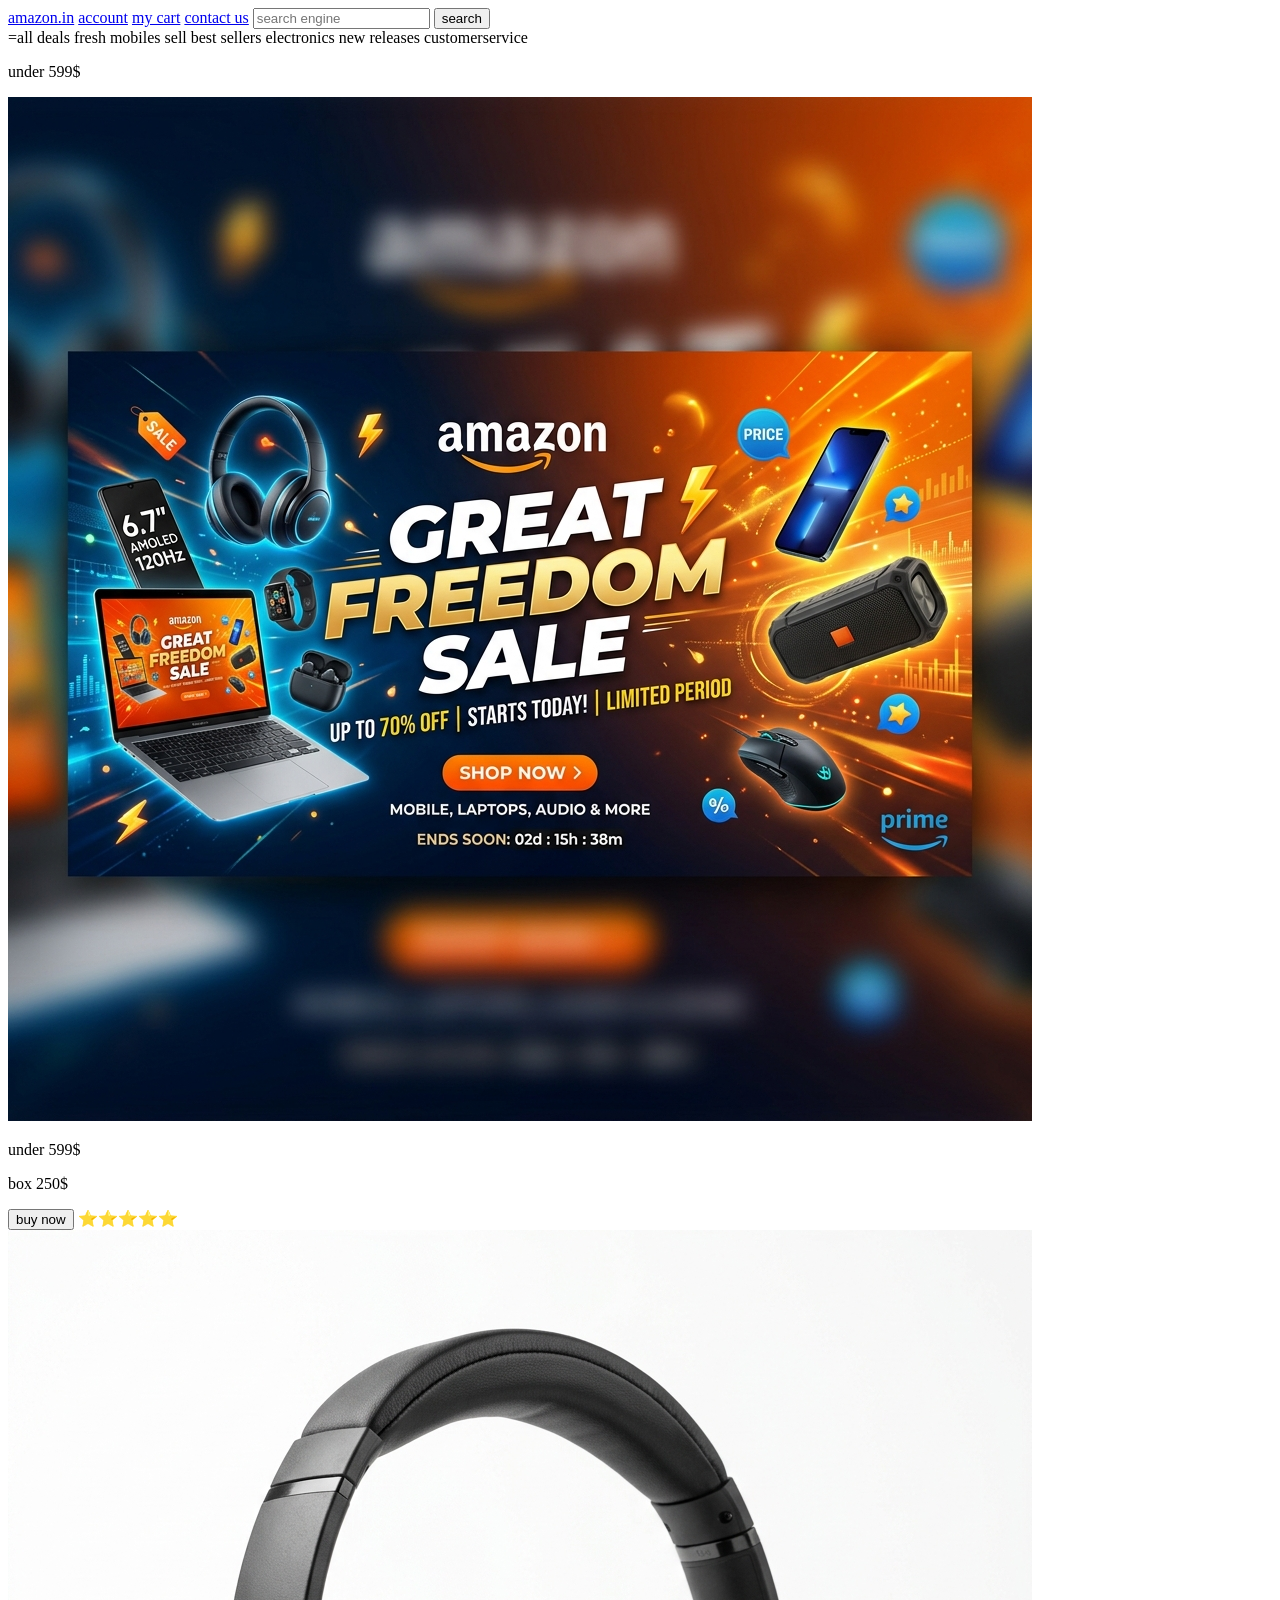
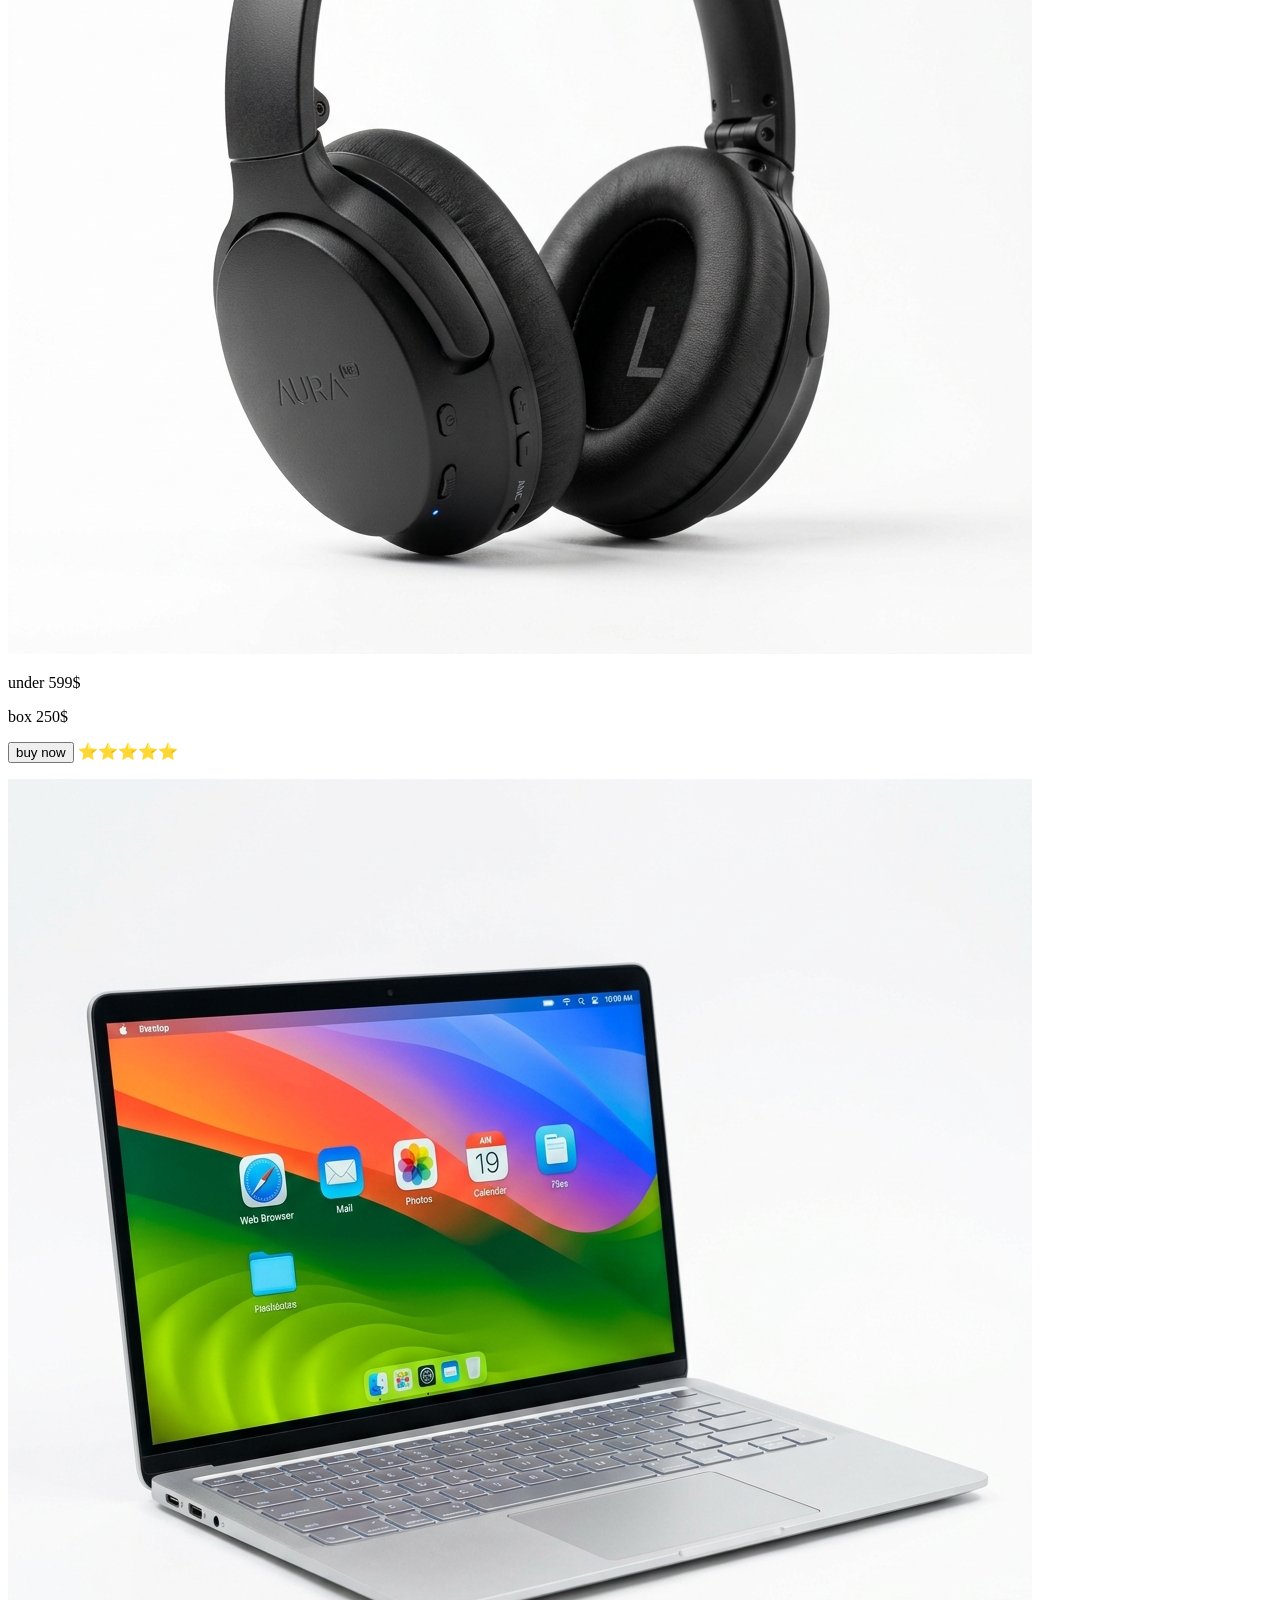
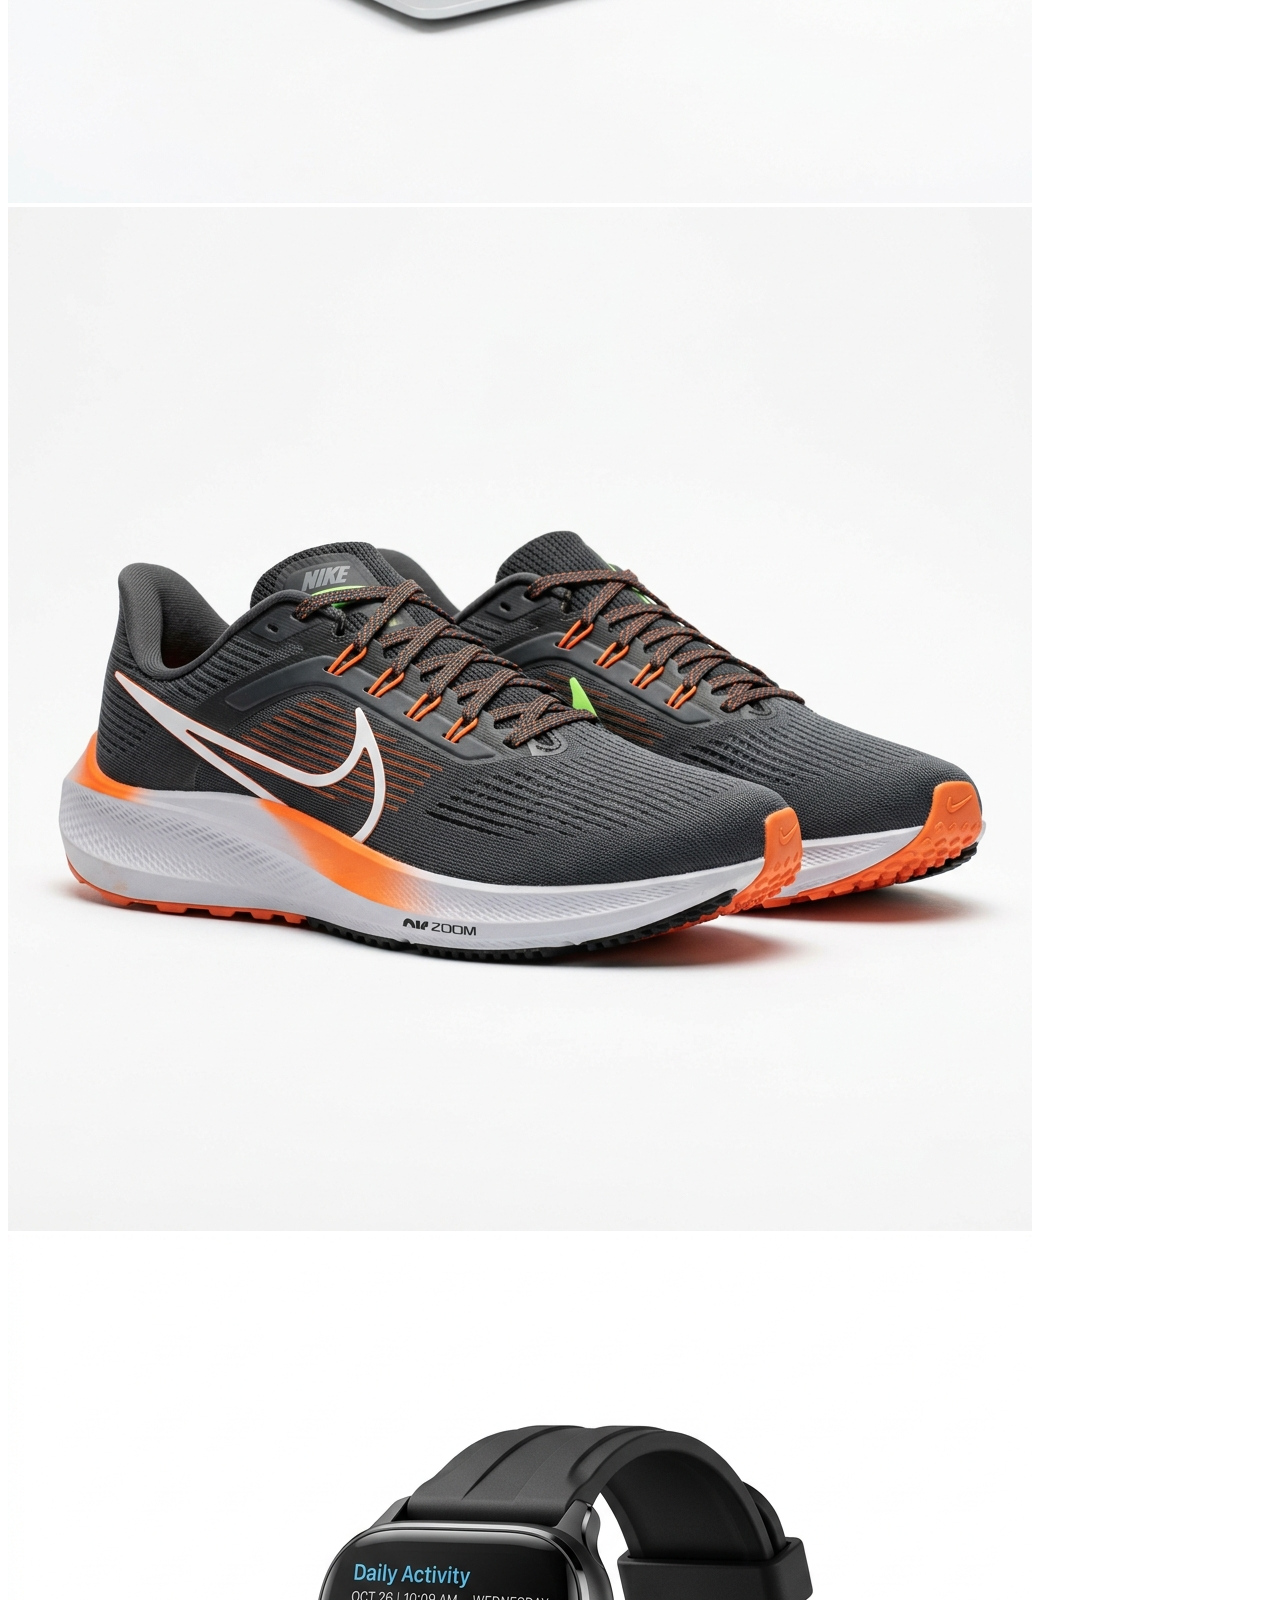
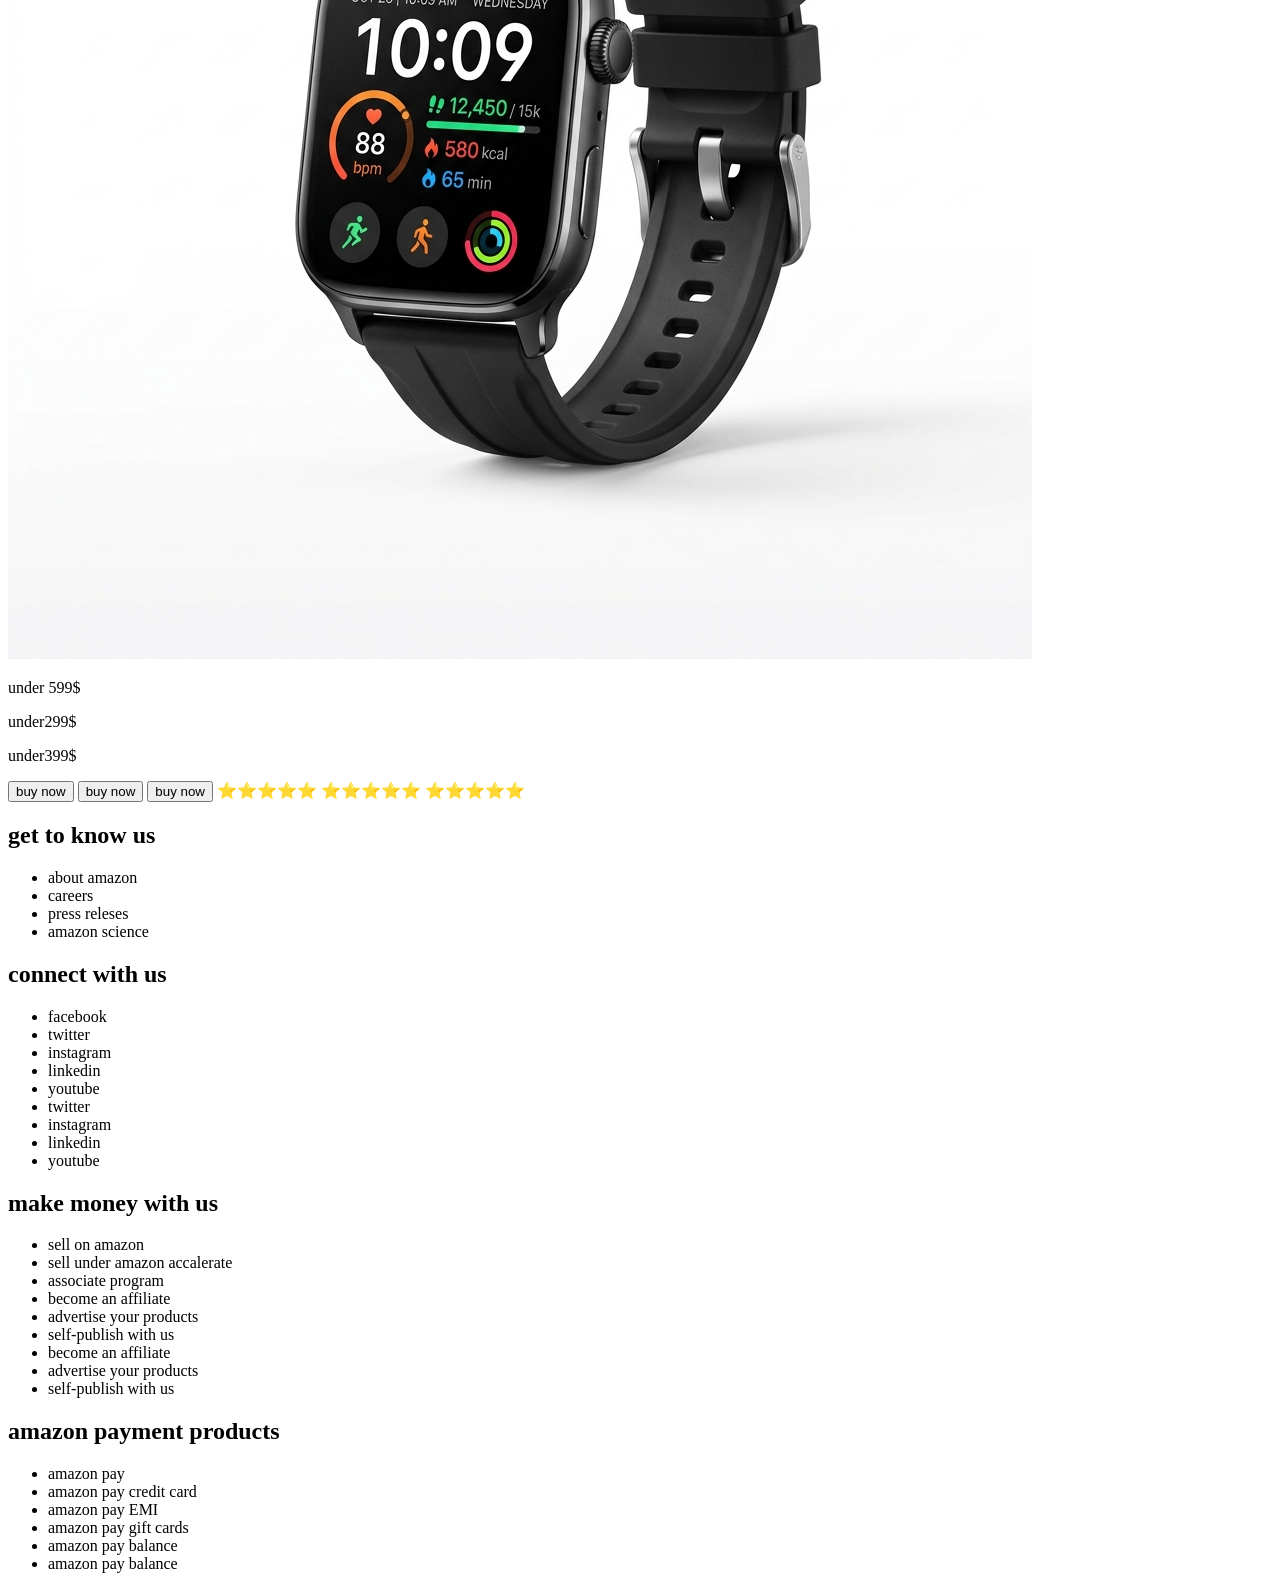
==== amazon display .html @ ffb290ef "add amazon display on working project" ====
<!DOCTYPE html>
<html lang="en">
<head>
    <meta charset="UTF-8">
    <meta name="viewport" content="width=device-width, initial-scale=1.0">
    <title>AMAZON.in</title>
    <link rel="stylesheet" href="amazon display.css">
</head>
<body>
   <header>
    <a href="https://www.amazon.in/" id="logo">amazon.in</a>
    <a href="https://www.amazon.in/ap/signin?openid.return_to=https%3A%2F%2Fwww.amazon.in%2F%3F%26tag%3Dgooghydrabk1-21%26ref%3Dnav_ya_signin%26adgrpid%3D155259813593%26hvpone%3D%26hvptwo%3D%26hvadid%3D815461296140%26hvpos%3D%26hvnetw%3Dg%26hvrand%3D3297329055635402047%26hvqmt%3De%26hvdev%3Dc%26hvdvcmdl%3D%26hvlocint%3D%26hvlocphy%3D9298492%26hvtargid%3Dkwd-64107830%26hydadcr%3D14452_2462829%26mcid%3De9c68a2d0f333bcaacd29ec00843c329%26hvocijid%3D3297329055635402047--%26hvexpln%3Dnav%26gad_source%3D1&openid.identity=http%3A%2F%2Fspecs.openid.net%2Fauth%2F2.0%2Fidentifier_select&openid.assoc_handle=inflex&openid.mode=checkid_setup&openid.claimed_id=http%3A%2F%2Fspecs.openid.net%2Fauth%2F2.0%2Fidentifier_select&openid.ns=http%3A%2F%2Fspecs.openid.net%2Fauth%2F2.0">account</a>
    <a href="https://www.amazon.in/gp/cart/view.html?ref_=nav_cart">my cart</a>
    <a class="contact" href="https://www.amazon.in/hz/contact-us/foresight/hub?ref_=nav_custrec_contact">contact us</a>
    <input placeholder="search engine">
    <button>search</button>
   </header>
   <main>
   <div id="main">
    <a>=all deals</a>
    <a>fresh</a>
     <a>mobiles</a>
      <a>sell</a>
       <a>best sellers</a>
        <a>electronics</a>
         <a>new releases</a>
          <a>customerservice</a> 
   </div>
   <div id="product">
    <p>under 599$</p>
    <img src="/image/image 1.png">
    <p>under 599$</p>
    <p>box 250$</p>
    <button>buy now</button>
    <a class="rating">⭐⭐⭐⭐⭐</a>
    
    
   </div>
   <div id="product2">
    <img src="/image/image 2.png">
    <p>under 599$</p>
    <p>box 250$</p>
    <button>buy now</button>
    <a class="rating">⭐⭐⭐⭐⭐</a>
    <p>
    
   </div>


    
    </div>
   
   <div id="product">
    <img src="/image/image 3.png">
    <img src="/image/image 4.png">
    <img src="/image/image 5.png">
    <p >under 599$  </p>
    <p> under299$</p>
    <p > under399$ </p>
    <button >buy now</button>
    <button >buy now</button>
    <button >buy now</button>
    <a class="rating">⭐⭐⭐⭐⭐</a>
    <a class="rating">⭐⭐⭐⭐⭐</a>
    <a class="rating">⭐⭐⭐⭐⭐</a>    
    
   </div>
   </main>
   <footer>
           <P>
            <h2> get to know us</h2>
            <ul>
                <li>
                   about amazon
                </li>
                <li>careers</li>
                <li>press releses</li>
                <li>amazon science</li>

            </ul>
            </P>
            <p>
               <h2>connect with us</h2>
               <ul>
                <li>facebook</li>
                <li>twitter</li>
                <li>instagram</li>
                <li>linkedin</li>
                <li>youtube</li>
                <li>twitter</li>
                <li>instagram</li>
                <li>linkedin</li>
                <li>youtube</li>
               </ul>
               </p>
               <p>
                <h2>make money with us</h2>
                <ul>
                    <li>sell on amazon</li>
                    <li>sell under amazon accalerate</li>
                    <li>associate program</li>
                    <li>become an affiliate</li>
                    <li>advertise your products</li>
                    <li>self-publish with us</li>
                    <li>become an affiliate</li>
                    <li>advertise your products</li>
                    <li>self-publish with us</li>
                </ul>
               </p>
                <p>
                    <h2>amazon payment products</h2>
                    <ul>
                        <li>amazon pay</li>
                        <li>amazon pay credit card</li>
                        <li>amazon pay EMI</li>
                        <li>amazon pay gift cards</li>
                        <li>amazon pay balance</li>
                        <li>amazon pay balance</li>
                    </ul>
                    </p>
           
   </footer>

</html>
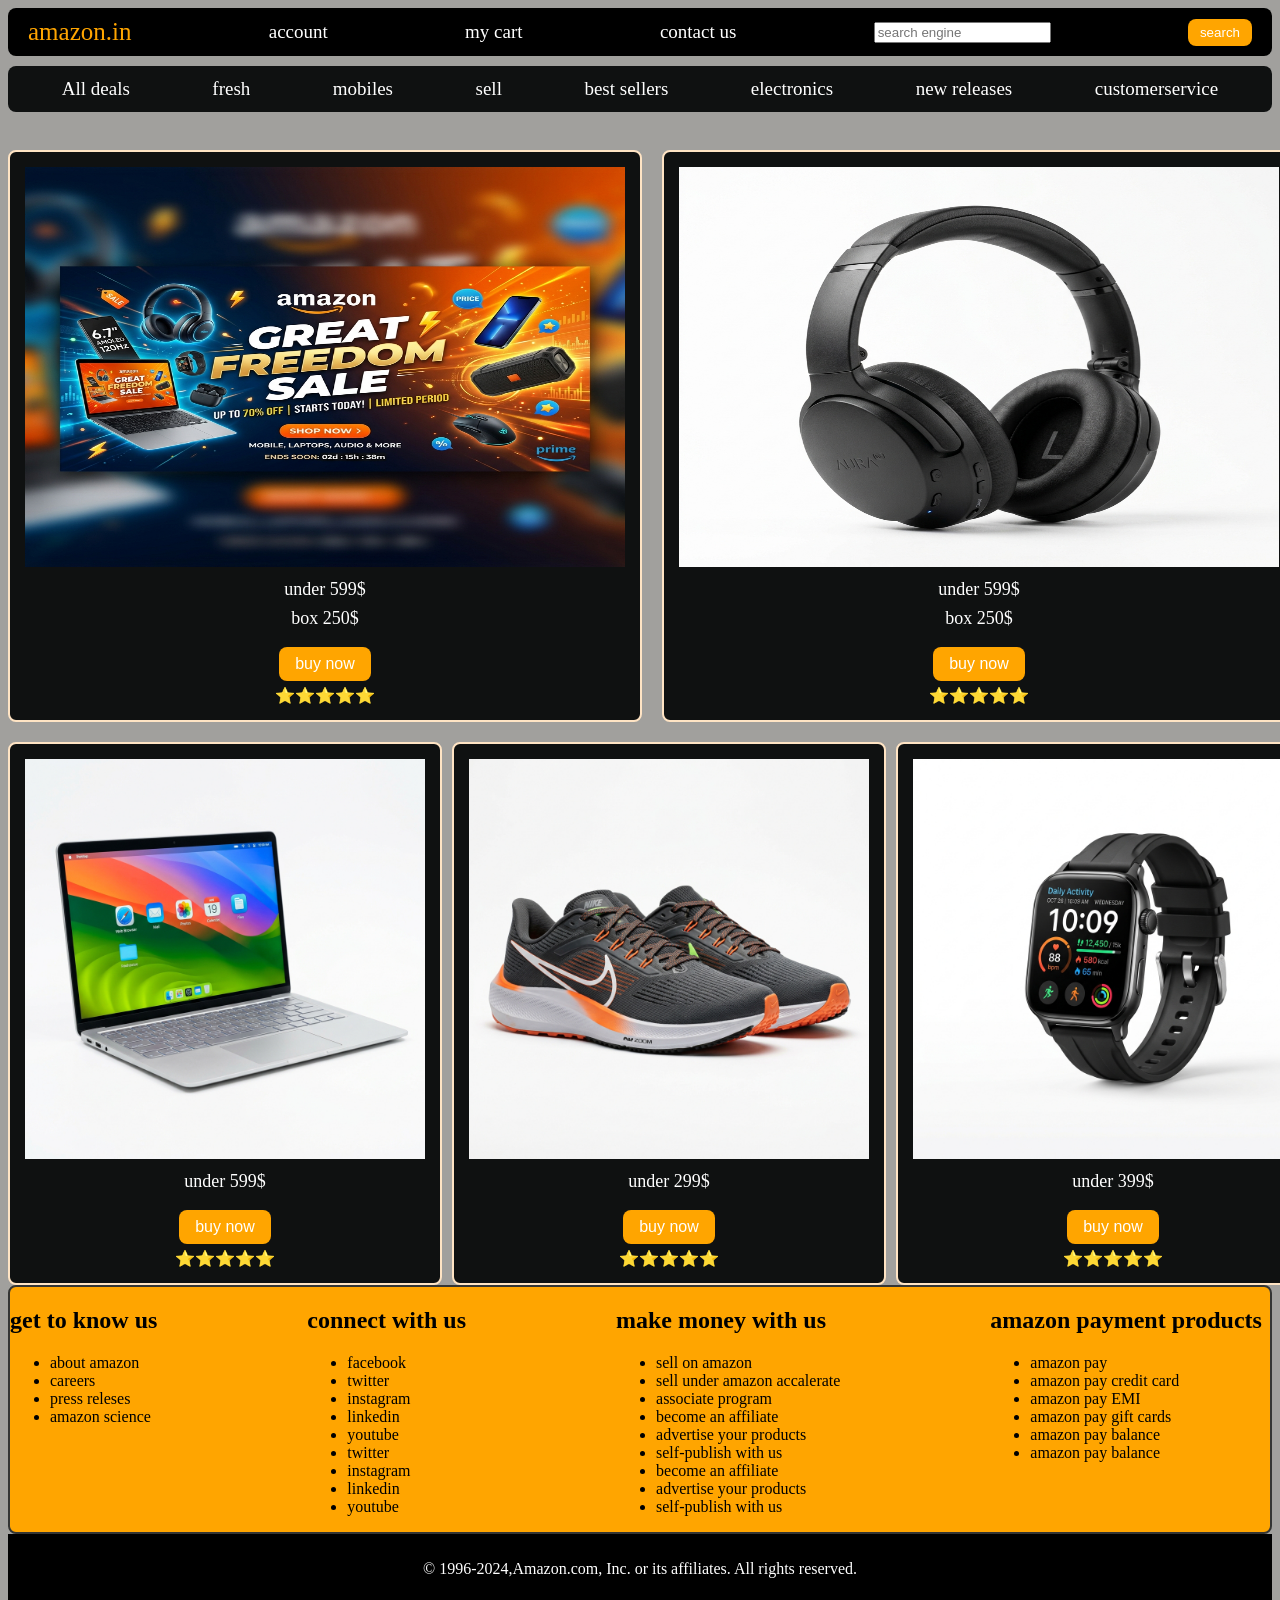
==== commit 63419fec: "add amaon display" ====
--- a/amazon display .html
+++ b/amazon display .html
@@ -15,59 +15,61 @@
     <input placeholder="search engine">
     <button>search</button>
    </header>
-   <main>
+    <main>
    <div id="main">
-    <a>=all deals</a>
+    <a>All deals</a>
     <a>fresh</a>
-     <a>mobiles</a>
-      <a>sell</a>
-       <a>best sellers</a>
-        <a>electronics</a>
-         <a>new releases</a>
-          <a>customerservice</a> 
+    <a>mobiles</a>
+    <a>sell</a>
+    <a>best sellers</a>
+    <a>electronics</a>
+    <a>new releases</a>
+    <a>customerservice</a> 
    </div>
-   <div id="product">
-    <p>under 599$</p>
-    <img src="/image/image 1.png">
-    <p>under 599$</p>
-    <p>box 250$</p>
-    <button>buy now</button>
-    <a class="rating">⭐⭐⭐⭐⭐</a>
-    
-    
-   </div>
-   <div id="product2">
-    <img src="/image/image 2.png">
-    <p>under 599$</p>
-    <p>box 250$</p>
-    <button>buy now</button>
-    <a class="rating">⭐⭐⭐⭐⭐</a>
-    <p>
-    
-   </div>
+   <br/>
+    <div id="product">
+     <div class="product-card">
+       <img src="/image/image 1.png" height="400" width="600">
+       <p>under 599$</p>
+       <p>box 250$</p>
+       <button>buy now</button>
+       <a class="rating">⭐⭐⭐⭐⭐</a>
+     </div>
 
-
-    
+     <div class="product-card">
+       <img src="/image/image 2.png" height="400" width="600">
+       <p>under 599$</p>
+       <p>box 250$</p>
+       <button>buy now</button>
+       <a class="rating">⭐⭐⭐⭐⭐</a>
+     </div>
     </div>
    
-   <div id="product">
-    <img src="/image/image 3.png">
-    <img src="/image/image 4.png">
-    <img src="/image/image 5.png">
-    <p >under 599$  </p>
-    <p> under299$</p>
-    <p > under399$ </p>
-    <button >buy now</button>
-    <button >buy now</button>
-    <button >buy now</button>
-    <a class="rating">⭐⭐⭐⭐⭐</a>
-    <a class="rating">⭐⭐⭐⭐⭐</a>
-    <a class="rating">⭐⭐⭐⭐⭐</a>    
-    
+   <div id="product1">
+     <div class="product-card">
+       <img src="/image/image 3.png" height="400">
+       <p>under 599$</p>
+       <button>buy now</button>
+       <a class="rating">⭐⭐⭐⭐⭐</a>
+     </div>
+
+     <div class="product-card">
+       <img src="/image/image 4.png" height="400">
+       <p>under 299$</p>
+       <button>buy now</button>
+       <a class="rating">⭐⭐⭐⭐⭐</a>
+     </div>
+
+     <div class="product-card">
+       <img src="/image/image 5.png" height="400">
+       <p>under 399$</p>
+       <button>buy now</button>
+       <a class="rating">⭐⭐⭐⭐⭐</a>
+     </div>
    </div>
    </main>
    <footer>
-           <P>
+           <div id="about">
             <h2> get to know us</h2>
             <ul>
                 <li>
@@ -78,9 +80,9 @@
                 <li>amazon science</li>
 
             </ul>
-            </P>
-            <p>
-               <h2>connect with us</h2>
+           </div>
+           <div id="about">
+            <h2>connect with us</h2>
                <ul>
                 <li>facebook</li>
                 <li>twitter</li>
@@ -92,8 +94,8 @@
                 <li>linkedin</li>
                 <li>youtube</li>
                </ul>
-               </p>
-               <p>
+            </div>
+            <div id="about">
                 <h2>make money with us</h2>
                 <ul>
                     <li>sell on amazon</li>
@@ -106,8 +108,8 @@
                     <li>advertise your products</li>
                     <li>self-publish with us</li>
                 </ul>
-               </p>
-                <p>
+               </div>
+            <div id="about">
                     <h2>amazon payment products</h2>
                     <ul>
                         <li>amazon pay</li>
@@ -116,9 +118,12 @@
                         <li>amazon pay gift cards</li>
                         <li>amazon pay balance</li>
                         <li>amazon pay balance</li>
-                    </ul>
-                    </p>
+                </div>
+                
            
    </footer>
+   <div id="bottom">
+       <p>© 1996-2024,Amazon.com, Inc. or its affiliates. All rights reserved.</p>
+   </div>
 
 </html>
--- a/amazon display.css
+++ b/amazon display.css
@@ -0,0 +1,101 @@
+header {
+    display: flex;
+    align-items: center;
+    justify-content: space-between;
+    background-color: black;
+    padding: 10px 20px;
+    border-radius: 8px;
+}
+#logo {
+    color: orange;
+    text-decoration: none;
+    font-size: 25px;
+    margin: 0;
+}
+header a {
+    color: white;
+    text-decoration: none;
+    font-size: 19px;
+}
+button {
+    color: white;
+    background-color: orange;
+    border-radius: 8px;
+    padding: 6px 12px;
+    border: none;
+    
+}
+body {
+    background-color: rgb(161, 160, 157);
+}
+#main {
+    display: flex;
+    align-items: center;
+    justify-content: space-around;
+    gap: 15px;
+    background-color: #0f1111;
+    padding: 12px 20px;
+    margin-top: 10px;
+    border-radius: 8px;
+}
+#main a {
+    color: white;
+    text-decoration: none;
+    font-size: 19px;
+}
+#product {
+    display:flex;
+    justify-content: space-around;
+    align-items: flex-start;
+    gap: 20px;
+    margin: 20px 0;
+}
+
+.product-card {
+    border: 2px solid bisque;
+    padding: 15px;
+    text-align: center;
+    border-radius: 8px;
+    background-color: #0f1111;
+    color: white;
+}
+
+.product-card p {
+    margin: 8px 0;
+    font-size: 18px;
+}
+
+.product-card button {
+    margin-top: 10px;
+    padding: 8px 16px;
+    font-size: 16px;
+   
+}
+
+.product-card .rating {
+    display: block;
+    margin-top: 5px;
+}
+#product1{
+    display:flex;
+    gap:10px;
+    justify-content:space-between;
+    
+
+}
+footer{
+    display:flex;
+    gap:150px;
+    border:2px solid #343534;
+    border-radius:8px;
+    background-color:orange;
+}
+#bottom{
+    background-color:black;
+    color:white;
+    text-align:center;
+    padding:10px 20px;
+}
+
+
+
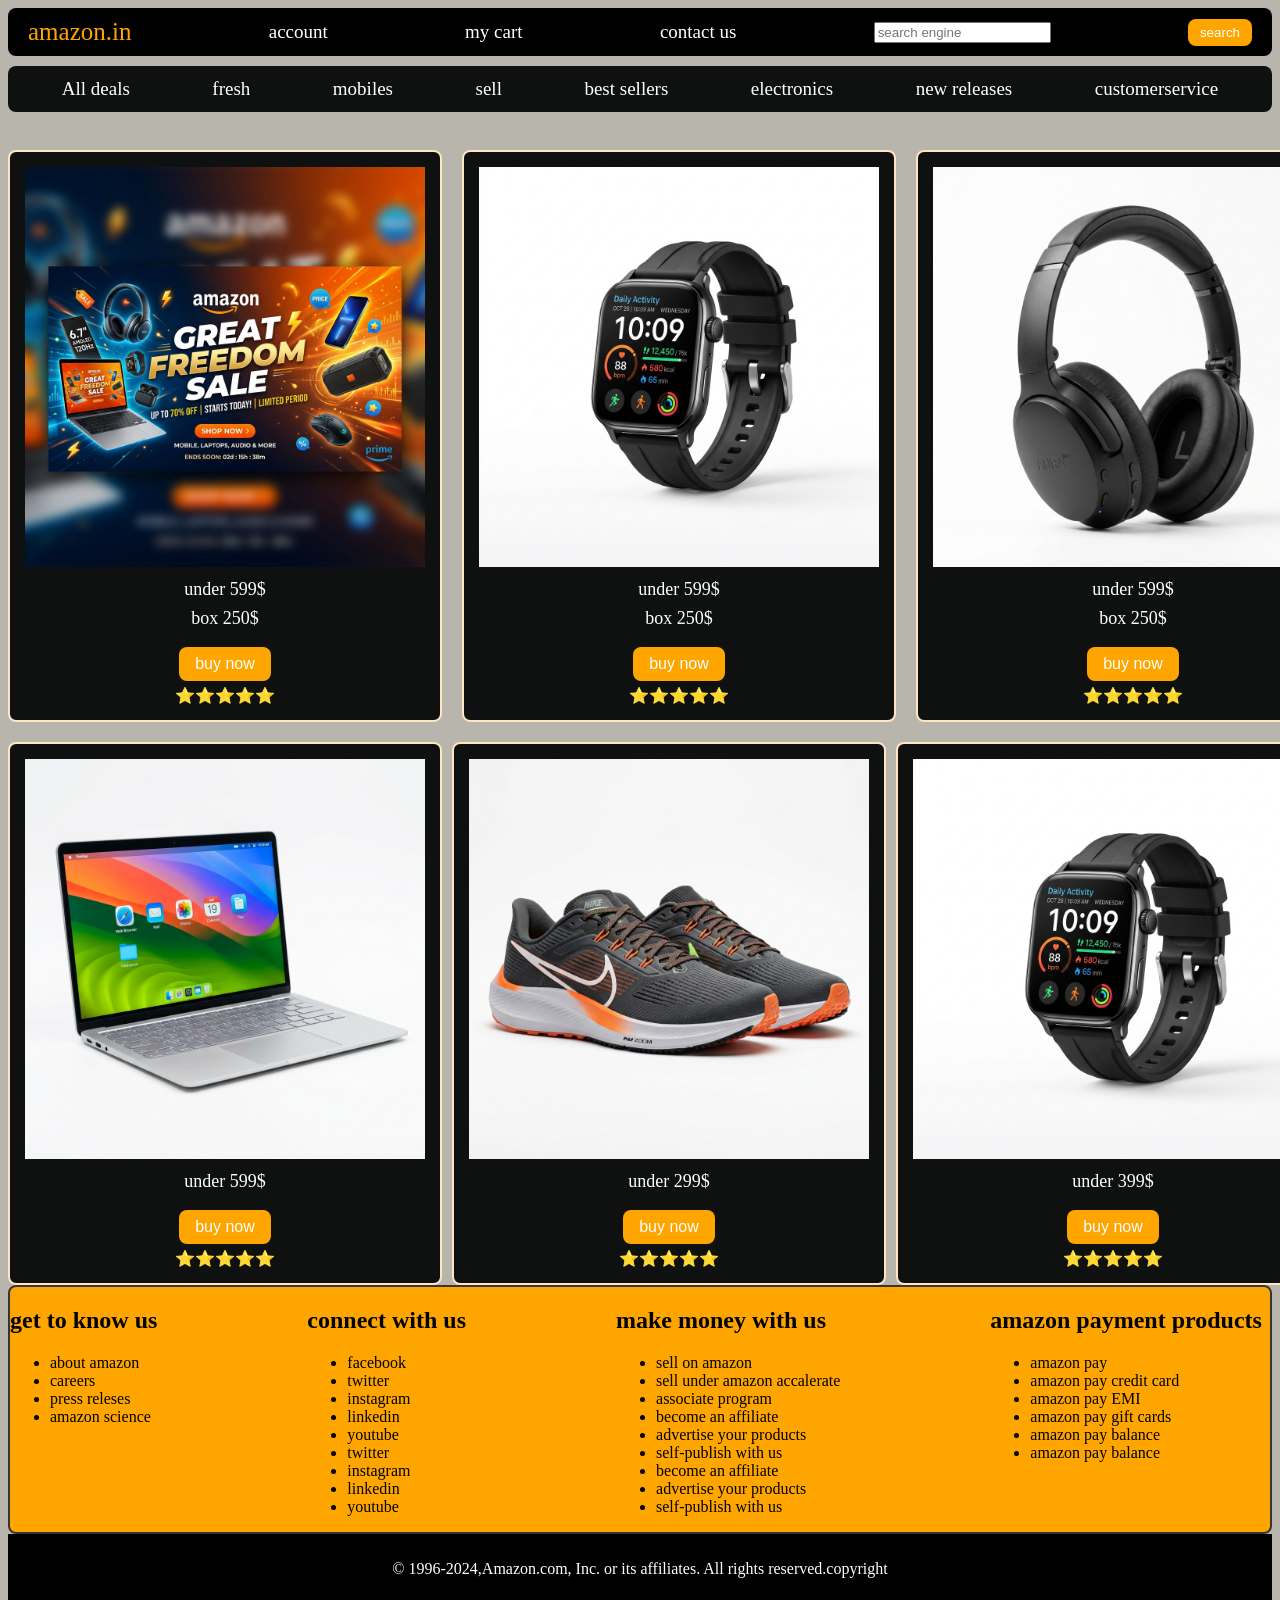
==== commit be044051: "add new item" ====
--- a/amazon display .html
+++ b/amazon display .html
@@ -29,7 +29,14 @@
    <br/>
     <div id="product">
      <div class="product-card">
-       <img src="/image/image 1.png" height="400" width="600">
+       <img src="/image/image 1.png" height="400">
+       <p>under 599$</p>
+       <p>box 250$</p>
+       <button>buy now</button>
+       <a class="rating">⭐⭐⭐⭐⭐</a>
+     </div>
+     <div class="product-card">
+       <img src="/image/image 5.png" height="400" >
        <p>under 599$</p>
        <p>box 250$</p>
        <button>buy now</button>
@@ -37,7 +44,7 @@
      </div>
 
      <div class="product-card">
-       <img src="/image/image 2.png" height="400" width="600">
+       <img src="/image/image 2.png" height="400">
        <p>under 599$</p>
        <p>box 250$</p>
        <button>buy now</button>
@@ -123,7 +130,7 @@
            
    </footer>
    <div id="bottom">
-       <p>© 1996-2024,Amazon.com, Inc. or its affiliates. All rights reserved.</p>
+       <p>© 1996-2024,Amazon.com, Inc. or its affiliates. All rights reserved.copyright</p>
    </div>
 
 </html>
--- a/amazon display.css
+++ b/amazon display.css
@@ -26,7 +26,7 @@
     
 }
 body {
-    background-color: rgb(161, 160, 157);
+    background-color: rgb(184, 181, 173);
 }
 #main {
     display: flex;
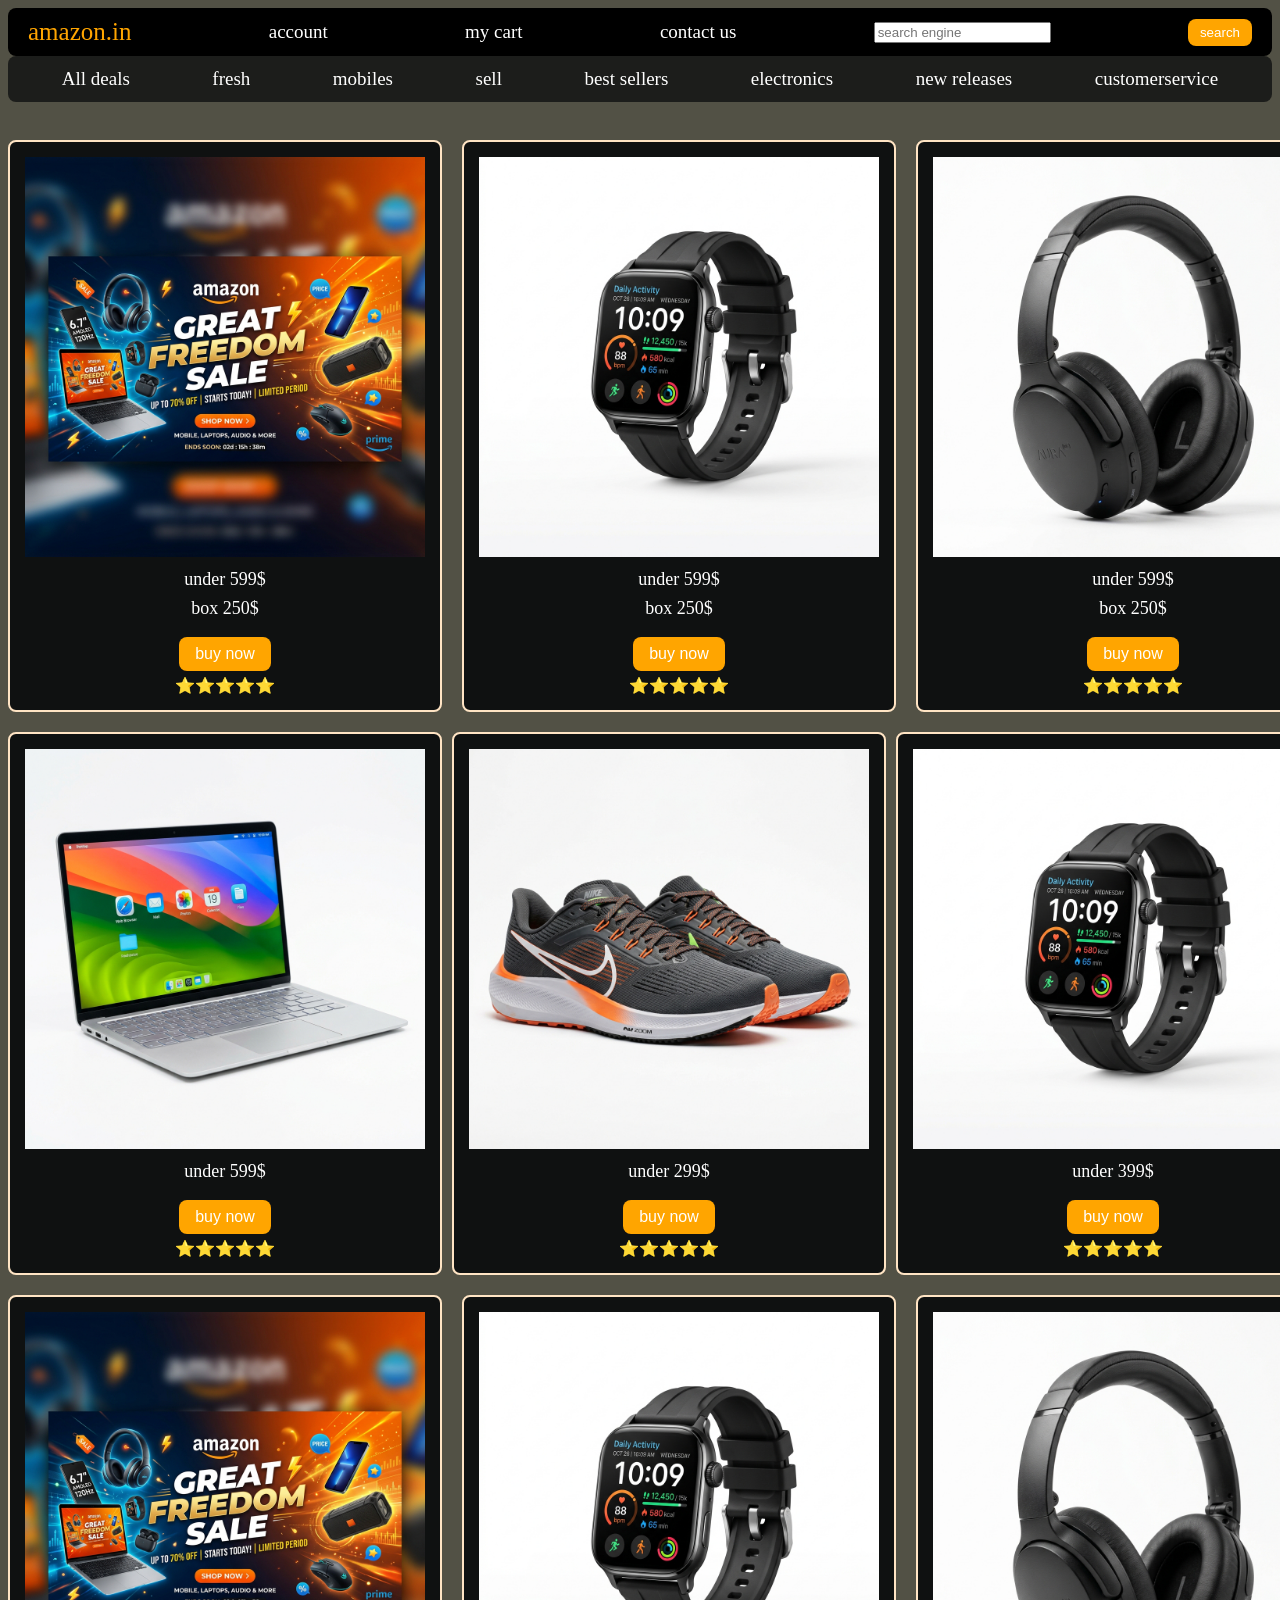
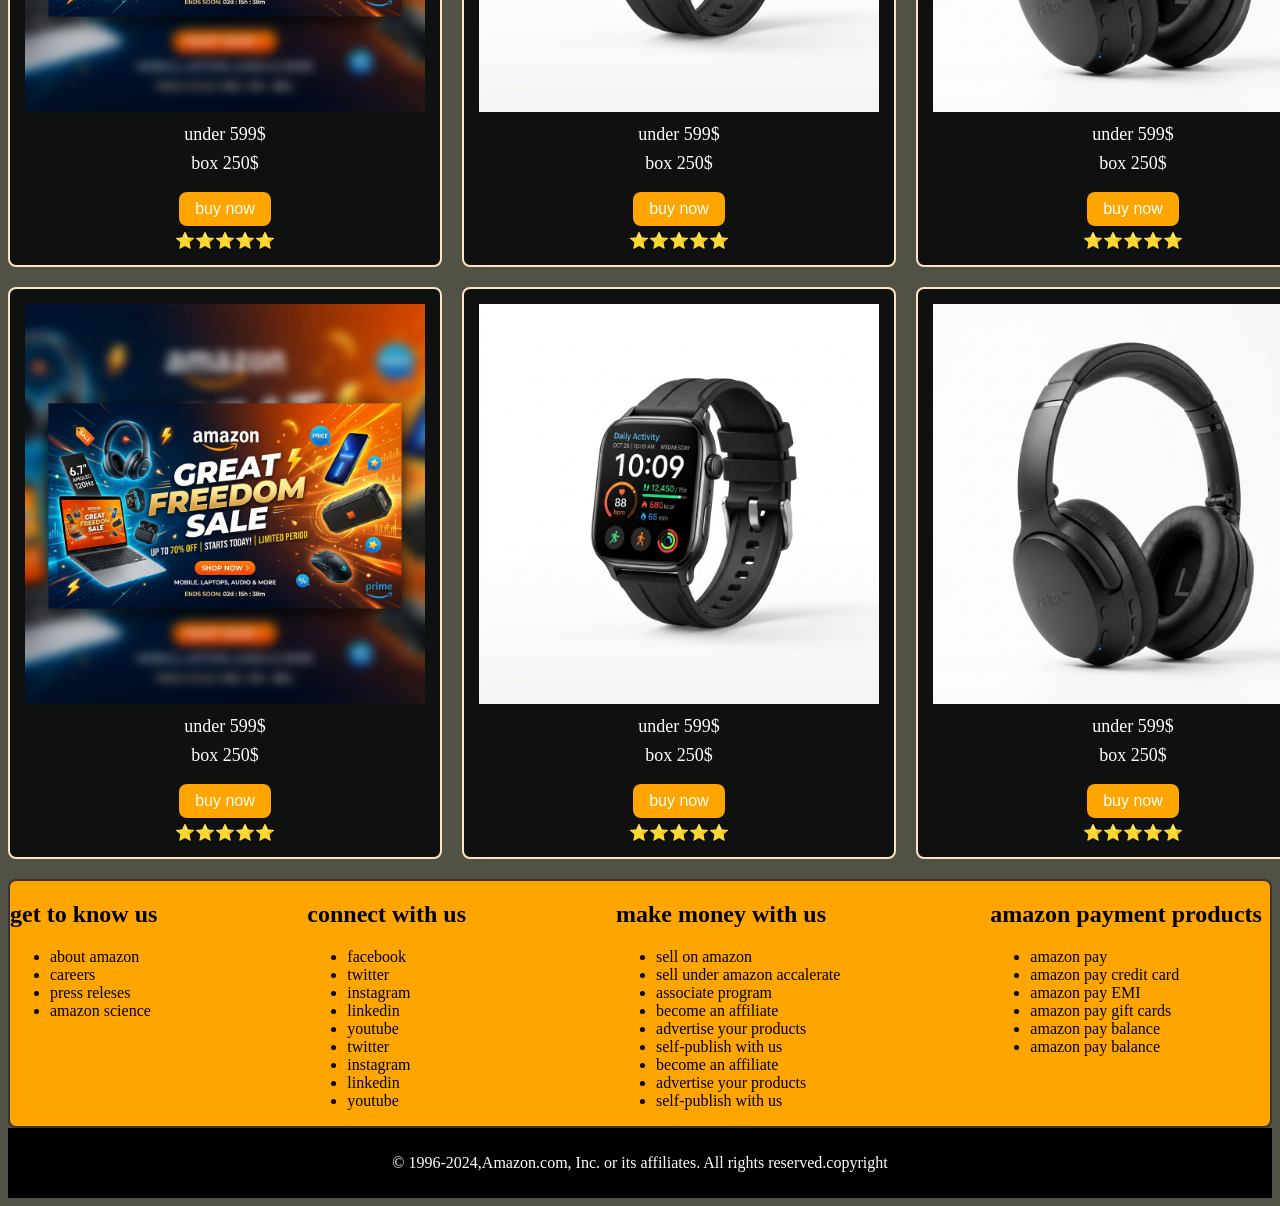
==== commit 66380801: "add something" ====
--- a/amazon display .html
+++ b/amazon display .html
@@ -28,53 +28,103 @@
    </div>
    <br/>
     <div id="product">
-     <div class="product-card">
-       <img src="/image/image 1.png" height="400">
-       <p>under 599$</p>
-       <p>box 250$</p>
-       <button>buy now</button>
-       <a class="rating">⭐⭐⭐⭐⭐</a>
-     </div>
-     <div class="product-card">
-       <img src="/image/image 5.png" height="400" >
-       <p>under 599$</p>
-       <p>box 250$</p>
-       <button>buy now</button>
-       <a class="rating">⭐⭐⭐⭐⭐</a>
-     </div>
+      <div class="product-card">
+        <img src="/image/image 1.png" height="400">
+        <p>under 599$</p>
+        <p>box 250$</p>
+        <button>buy now</button>
+        <a class="rating">⭐⭐⭐⭐⭐</a>
+      </div>
+      <div class="product-card">
+        <img src="/image/image 5.png" height="400" >
+        <p>under 599$</p>
+        <p>box 250$</p>
+        <button>buy now</button>
+        <a class="rating">⭐⭐⭐⭐⭐</a>
+      </div>
 
-     <div class="product-card">
-       <img src="/image/image 2.png" height="400">
-       <p>under 599$</p>
-       <p>box 250$</p>
-       <button>buy now</button>
-       <a class="rating">⭐⭐⭐⭐⭐</a>
-     </div>
+      <div class="product-card">
+        <img src="/image/image 2.png" height="400">
+        <p>under 599$</p>
+        <p>box 250$</p>
+        <button>buy now</button>
+        <a class="rating">⭐⭐⭐⭐⭐</a>
+      </div>
     </div>
-   
-   <div id="product1">
-     <div class="product-card">
-       <img src="/image/image 3.png" height="400">
-       <p>under 599$</p>
-       <button>buy now</button>
-       <a class="rating">⭐⭐⭐⭐⭐</a>
-     </div>
 
-     <div class="product-card">
-       <img src="/image/image 4.png" height="400">
-       <p>under 299$</p>
-       <button>buy now</button>
-       <a class="rating">⭐⭐⭐⭐⭐</a>
-     </div>
+    <div id="product1">
+      <div class="product-card">
+        <img src="/image/image 3.png" height="400">
+        <p>under 599$</p>
+        <button>buy now</button>
+        <a class="rating">⭐⭐⭐⭐⭐</a>
+      </div>
 
-     <div class="product-card">
-       <img src="/image/image 5.png" height="400">
-       <p>under 399$</p>
-       <button>buy now</button>
-       <a class="rating">⭐⭐⭐⭐⭐</a>
-     </div>
-   </div>
-   </main>
+      <div class="product-card">
+        <img src="/image/image 4.png" height="400">
+        <p>under 299$</p>
+        <button>buy now</button>
+        <a class="rating">⭐⭐⭐⭐⭐</a>
+      </div>
+
+      <div class="product-card">
+        <img src="/image/image 5.png" height="400">
+        <p>under 399$</p>
+        <button>buy now</button>
+        <a class="rating">⭐⭐⭐⭐⭐</a>
+      </div>
+    </div>
+
+    <div id="product2">
+      <div class="product-card">
+        <img src="/image/image 1.png" height="400">
+        <p>under 599$</p>
+        <p>box 250$</p>
+        <button>buy now</button>
+        <a class="rating">⭐⭐⭐⭐⭐</a>
+      </div>
+      <div class="product-card">
+        <img src="/image/image 5.png" height="400" >
+        <p>under 599$</p>
+        <p>box 250$</p>
+        <button>buy now</button>
+        <a class="rating">⭐⭐⭐⭐⭐</a>
+      </div>
+
+      <div class="product-card">
+        <img src="/image/image 2.png" height="400">
+        <p>under 599$</p>
+        <p>box 250$</p>
+        <button>buy now</button>
+        <a class="rating">⭐⭐⭐⭐⭐</a>
+      </div>
+    </div>
+
+    <div id="product3">
+      <div class="product-card">
+        <img src="/image/image 1.png" height="400">
+        <p>under 599$</p>
+        <p>box 250$</p>
+        <button>buy now</button>
+        <a class="rating">⭐⭐⭐⭐⭐</a>
+      </div>
+      <div class="product-card">
+        <img src="/image/image 5.png" height="400" >
+        <p>under 599$</p>
+        <p>box 250$</p>
+        <button>buy now</button>
+        <a class="rating">⭐⭐⭐⭐⭐</a>
+      </div>
+
+      <div class="product-card">
+        <img src="/image/image 2.png" height="400">
+        <p>under 599$</p>
+        <p>box 250$</p>
+        <button>buy now</button>
+        <a class="rating">⭐⭐⭐⭐⭐</a>
+      </div>
+    </div>
+  </main>
    <footer>
            <div id="about">
             <h2> get to know us</h2>
--- a/amazon display.css
+++ b/amazon display.css
@@ -5,6 +5,7 @@
     background-color: black;
     padding: 10px 20px;
     border-radius: 8px;
+    
 }
 #logo {
     color: orange;
@@ -26,16 +27,16 @@
     
 }
 body {
-    background-color: rgb(184, 181, 173);
+    background-color:rgb(82, 81, 69);
 }
 #main {
     display: flex;
     align-items: center;
     justify-content: space-around;
     gap: 15px;
-    background-color: #0f1111;
+    background-color: #0f1111cc;
     padding: 12px 20px;
-    margin-top: 10px;
+    margin-top: 0px;
     border-radius: 8px;
 }
 #main a {
@@ -81,7 +82,22 @@
     gap:10px;
     justify-content:space-between;
     
+    
 
+}
+#product2{
+    display:flex;
+    justify-content: space-around;
+    align-items: flex-start;
+    gap: 20px;
+    margin: 20px 0;
+}
+#product3{
+    display:flex;
+    justify-content: space-around;
+    align-items: flex-start;
+    gap: 20px;
+    margin: 20px 0;
 }
 footer{
     display:flex;
